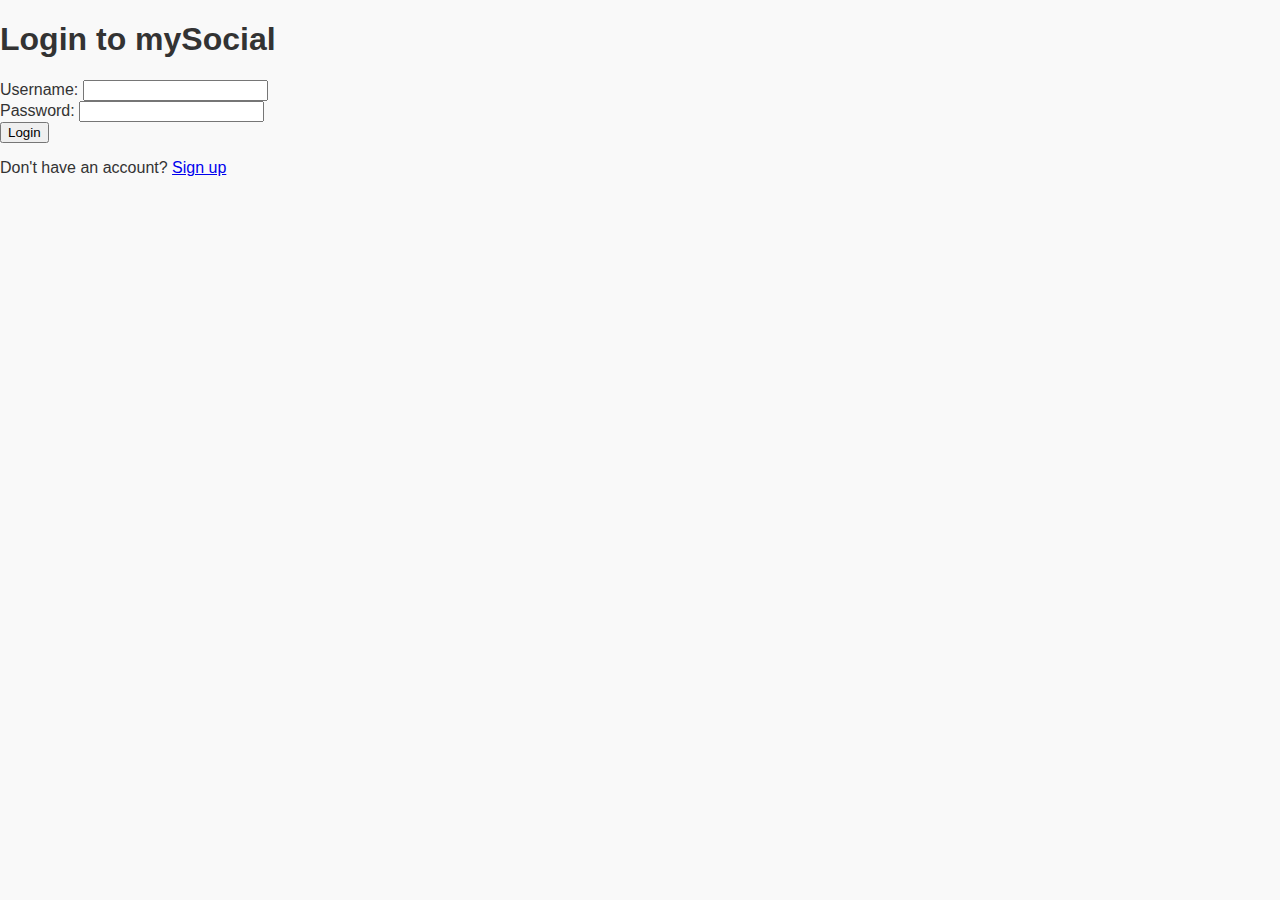
==== UTS-SOSMED/login.html @ cf20e7ae "kerangka web nya" ====
<!DOCTYPE html>
<html lang="en">
<head>
    <meta charset="UTF-8">
    <meta name="viewport" content="width=device-width, initial-scale=1.0">
    <title>Login - mySocial</title>
    <link rel="stylesheet" href="style.css">
</head>
<body>
    <div class="login-container">
        <h1>Login to mySocial</h1>
        <form id="loginForm">
            <div class="input-group">
                <label for="username">Username:</label>
                <input type="text" id="username" required>
            </div>
            <div class="input-group">
                <label for="password">Password:</label>
                <input type="password" id="password" required>
            </div>
            <button type="submit" class="btn btn-primary">Login</button>
        </form>
        <p>Don't have an account? <a href="#">Sign up</a></p>
    </div>

    <script>
        document.getElementById('loginForm').addEventListener('submit', function(event) {
            event.preventDefault(); 

            // Ambil username dan password
            const username = document.getElementById('username').value;
            const password = document.getElementById('password').value;

            if (username === 'user' && password === 'pass') {
                // Jika berhasil, alihkan ke halaman utama
                window.location.href = 'index.html';
            } else {
                alert('Invalid username or password');
            }
        });
    </script>
</body>
</html>
---- UTS-SOSMED/style.css ----
body {
    font-family: Arial, sans-serif;
    margin: 0;
    padding: 0;
    background-color: #f9f9f9;
    color: #333;
}

.container {
    display: flex;
    max-width: 1200px;
    margin: auto;
}

.skidi {
    background-color: #4A90E2; 
    color: #fff;
    padding: 15px 0;
}

.skidi .container {
    display: flex;
    justify-content: space-between; 
    align-items: center;
}

.logo {
    font-size: 24px;
}

.search-bar {
    margin-left: auto; 
}

.search-bar input {
    padding: 10px;
    border-radius: 5px;
    border: none;
}


.create {
    display: flex;
    align-items: center;
}

.create .btn {
    background-color: #FF5722;
    color: #fff;
    padding: 10px 15px;
    border-radius: 5px;
    cursor: pointer;
}

.profile-photo img {
    width: 70px;
    height: 70px;
    border-radius: 100%;
}

.left {
    width: 250px;
    background-color: #fff;
    padding: 20px;
    box-shadow: 0 0 10px rgba(0, 0, 0, 0.1);
}

.profile {
    display: flex;
    align-items: center;
    margin-bottom: 20px;
}

.handle {
    margin-left: 10px;
}

.sidebar .menu-item {
    display: flex;
    align-items: center;
    padding: 10px;
    text-decoration: none;
    color: #333;
    border-radius: 5px;
    transition: background-color 0.3s;
}

.sidebar .menu-item:hover {
    background-color: #eee;
}

.sidebar .menu-item.active {
    background-color: #4A90E2;
    color: #fff;
}

.middle {
    flex: 1;
    padding: 20px;
}

.create-post {
    display: flex;
    align-items: center;
    margin-bottom: 20px;
}

.create-post textarea {
    flex: 1;
    padding: 10px;
    border: 1px solid #ccc;
    border-radius: 5px;
    margin-right: 10px;
}

.create-post img {
    width: 100%;
    max-width: 100px;
    margin-top: 10px;
}

.feed {
    margin-top: 20px;
}

.feed h2 {
    margin-bottom: 10px;
}

.page {
    display: none;
}

.page.active {
    display: block;
}

@media (max-width: 768px) {
    .container {
        flex-direction: column;
    }

    .left {
        width: 100%;
        padding: 10px;
    }

    
}
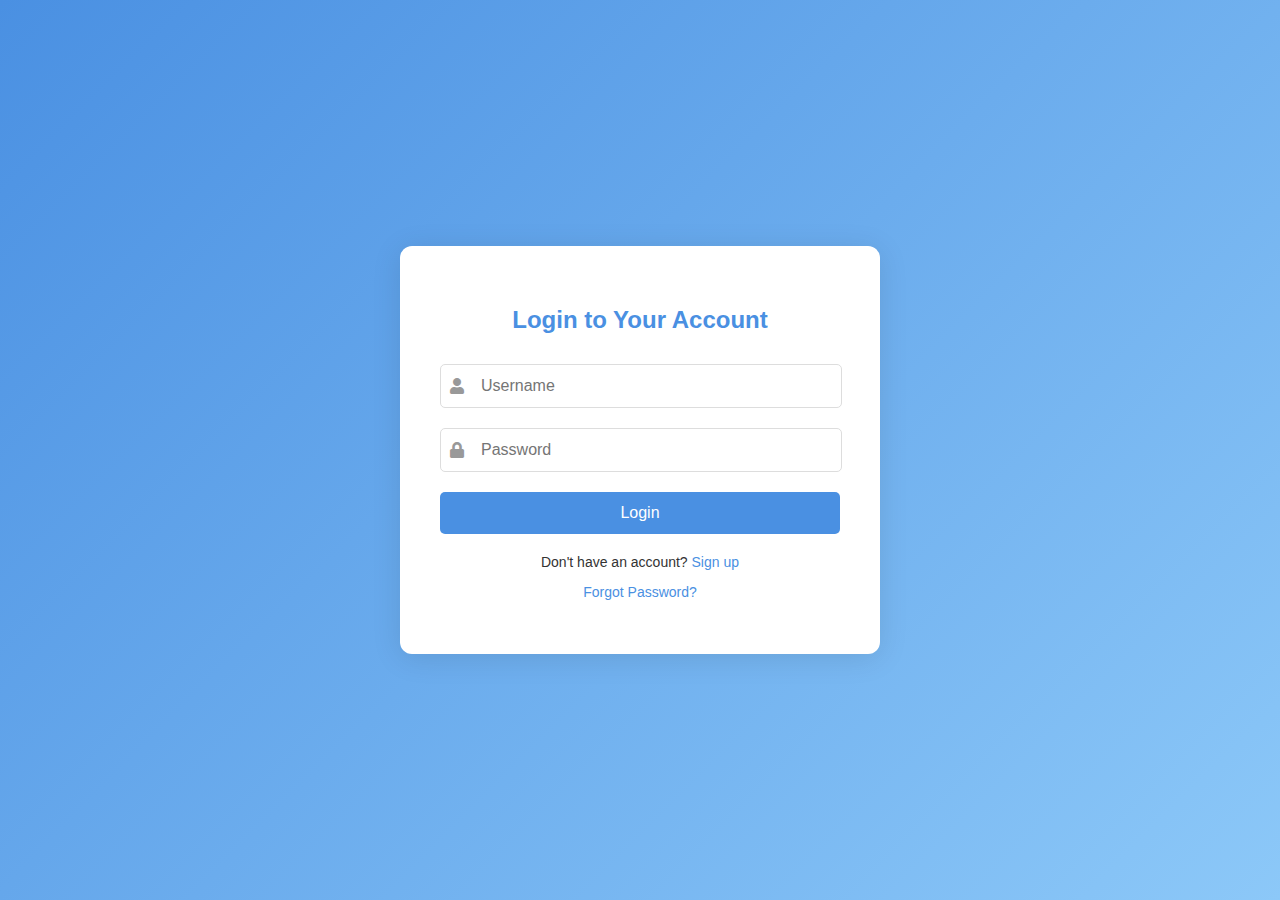
==== commit 38024821: "membuat tampilan halaman lebih baikk dn meng finishing smw halaman" ====
--- a/UTS-SOSMED/login.html
+++ b/UTS-SOSMED/login.html
@@ -1,43 +1,136 @@
 <!DOCTYPE html>
 <html lang="en">
+
 <head>
     <meta charset="UTF-8">
     <meta name="viewport" content="width=device-width, initial-scale=1.0">
-    <title>Login - mySocial</title>
-    <link rel="stylesheet" href="style.css">
+    <title>Login</title>
+    <link rel="stylesheet" href="https://cdnjs.cloudflare.com/ajax/libs/font-awesome/5.15.4/css/all.min.css">
 </head>
 <body>
     <div class="login-container">
-        <h1>Login to mySocial</h1>
-        <form id="loginForm">
-            <div class="input-group">
-                <label for="username">Username:</label>
-                <input type="text" id="username" required>
+        <h2>Login to Your Account</h2>
+        <form id="login" onsubmit="return handleLogin(event)">
+            <div class="input-container">
+                <i class="fas fa-user input-icon"></i>
+                <input type="text" placeholder="Username" required>
             </div>
-            <div class="input-group">
-                <label for="password">Password:</label>
-                <input type="password" id="password" required>
+            <div class="input-container">
+                <i class="fas fa-lock input-icon"></i>
+                <input type="password" placeholder="Password" required>
             </div>
-            <button type="submit" class="btn btn-primary">Login</button>
+            <button type="submit">Login</button>
         </form>
-        <p>Don't have an account? <a href="#">Sign up</a></p>
+        <div class="login-footer">
+            <p>Don't have an account? <a href="#">Sign up</a></p>
+            <p><a href="#">Forgot Password?</a></p>
+        </div>
     </div>
 
-    <script>
-        document.getElementById('loginForm').addEventListener('submit', function(event) {
-            event.preventDefault(); 
+    <style>
+        body {
+            font-family: 'Arial', sans-serif;
+            margin: 0;
+            padding: 0;
+            background: linear-gradient(135deg, #4A90E2, #8CC8F8);
+            color: #333;
+            display: flex;
+            justify-content: center;
+            align-items: center;
+            height: 100vh;
+        }
 
-            // Ambil username dan password
-            const username = document.getElementById('username').value;
-            const password = document.getElementById('password').value;
+        .login-container {
+            text-align: center;
+            padding: 40px;
+            border-radius: 12px;
+            background-color: #ffffff;
+            box-shadow: 0 4px 30px rgba(0, 0, 0, 0.1);
+            width: 100%;
+            max-width: 400px;
+            transition: transform 0.2s, box-shadow 0.2s;
+        }
 
-            if (username === 'user' && password === 'pass') {
-                // Jika berhasil, alihkan ke halaman utama
-                window.location.href = 'index.html';
-            } else {
-                alert('Invalid username or password');
+        .login-container:hover {
+            transform: translateY(-5px);
+            box-shadow: 0 8px 40px rgba(0, 0, 0, 0.15);
+        }
+
+        .login-container h2 {
+            margin-bottom: 30px;
+            font-weight: 600;
+            color: #4A90E2;
+        }
+
+        .login-container input {
+            display: block;
+            width: 80%;
+            padding: 12px 40px;
+            margin-bottom: 20px;
+            border: 1px solid #ddd;
+            border-radius: 5px;
+            font-size: 16px;
+            transition: border-color 0.3s, box-shadow 0.3s;
+        }
+
+        .login-container input:focus {
+            border-color: #4A90E2;
+            box-shadow: 0 0 5px rgba(74, 144, 226, 0.5);
+            outline: none;
+        }
+
+        .input-container {
+            position: relative;
+            margin-bottom: 20px;
+        }
+
+        .input-icon {
+            position: absolute;
+            left: 10px;
+            top: 50%;
+            transform: translateY(-50%);
+            color: #999;
+        }
+
+        .login-container button {
+            padding: 12px;
+            background-color: #4A90E2;
+            color: white;
+            border: none;
+            border-radius: 5px;
+            cursor: pointer;
+            font-size: 16px;
+            transition: background-color 0.3s, transform 0.3s;
+            width: 100%;
+        }
+
+        .login-container button:hover {
+            background-color: #357ABD;
+            transform: translateY(-2px);
+        }
+
+        .login-footer {
+            margin-top: 20px;
+            font-size: 14px;
+        }
+
+        .login-footer a {
+            color: #4A90E2;
+            text-decoration: none;
+            transition: color 0.3s;
+        }
+
+        .login-footer a:hover {
+            color: #357ABD;
+        }
+
+        @media (max-width: 600px) {
+            .login-container {
+                padding: 20px;
+                width: 90%;
             }
-        });
-    </script>
+        }
+    </style>
+    <script src="index.js"></script>
 </body>
 </html>
